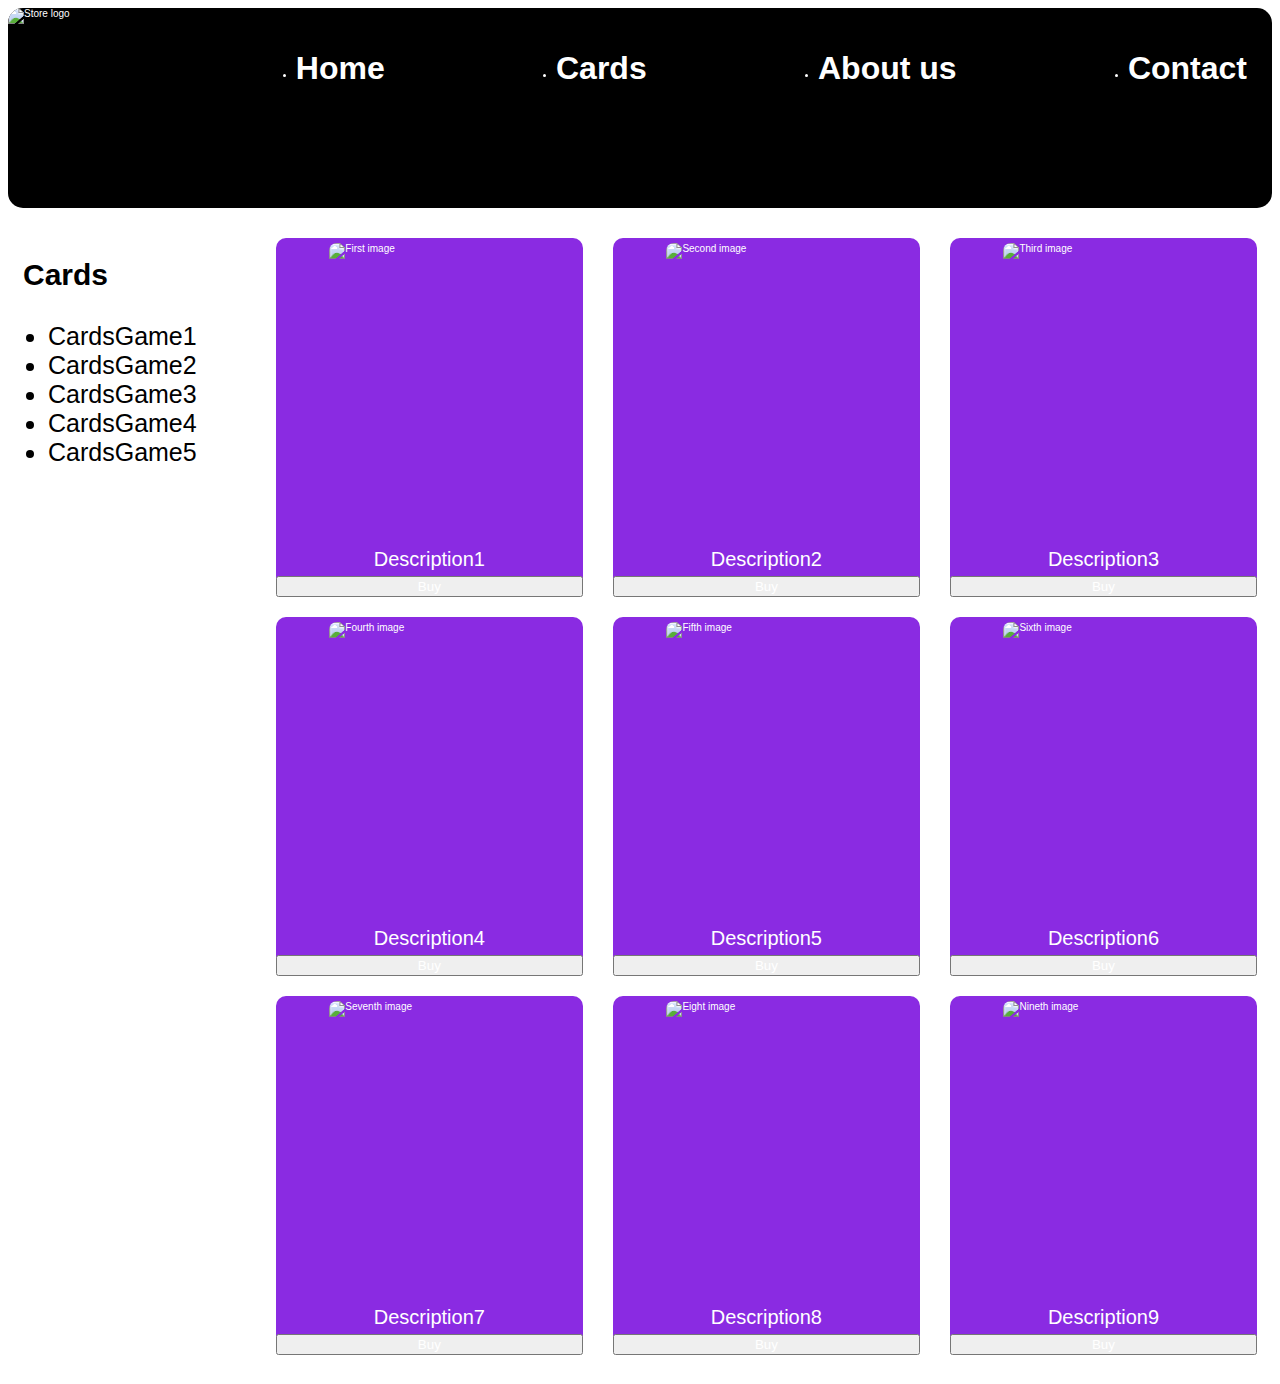
==== index.html @ 434de2aa "Create index.html" ====
<!DOCTYPE html>
<html lang="en">
<head>
    <meta charset="UTF-8">
    <meta http-equiv="X-UA-Compatible" content="IE=edge">
    <meta name="viewport" content="width=device-width, initial-scale=1.0">
    <title>TCG Store</title>
    <link rel="Icon" href="./img/icons8-card-64.png">
    <style>
        *{
           font-family:sans-serif;
           color: white;
        }
        html{
            font-size: 62.5%;
        }
        body{
            background-image:url(./img/Background.jpg);
            display: flex;
            flex-direction: column;            
        }
        header{
            display: grid;
            width: auto;
            grid-template-columns: 20% auto;
            grid-template-rows: 20rem;
            border-radius: 1.5rem;
            padding-right: 2.5rem;
            background-color: black;
            margin-top: auto;
            margin-bottom: auto;
        }
        header img{
            max-width: fit-content;
            height: 100%;
            border-top-left-radius: 1.5rem;
        }
        .menu{
            display: flex;
            flex-direction: row;
            justify-content: space-between;
            align-content: center;
        }
        .menu li h3{
            font-size: 3.2rem;
        }
        .menu li h3:hover{
            color:blue;
        }
        .content{
            display: grid;
            grid-template-columns: 1fr 4fr;
        }
        aside{
            background: white;
            margin-top: 2rem;
            border-radius: 1.5rem;
        }
        aside h3{
            color: black;
            font-size: 3.0rem;
            margin-left: 1.5rem;
        }
        aside ul li{
            color:black;
            font-size: 2.5rem;
        }
        aside ul li:hover{
            color:blueviolet;
        }
        main{
            display: grid;
            grid-template-columns: 1fr 1fr 1fr;
            margin-top: 2rem;
        }
        .viewer figure{
            display: flex;
            flex-direction: column;
            margin-left: 1.5rem;
            margin-right: 1.5rem;
            border-radius: 1rem;
            background: blueviolet;
        }
        .viewer figure img{
            display: flex;
            justify-content: center;
            width: 20rem;
            height: 30rem;
            margin-left: auto;
            margin-right: auto;
            margin-top: 0.5rem;
            border-radius: 0.8rem;
        }
        .viewer figcaption{
            margin-top: 0.5rem;
            margin-bottom: 0.5rem;
            display: flex;
            justify-content: center;
            font-size: 2.0rem;
        }
        footer{
            display: flex;
            justify-content: end;
        }
    </style>
</head>
<body>
    <header>
        <img src="./img/Logo store.jpg" alt="Store logo">
        <nav>
            <ul class="menu">
                <li><h3>Home</h3></li>
                <li><h3>Cards</h3>
                <li><h3>About us</h3></li>
                <li><h3>Contact</h3></li>
            </ul>
        </nav>
    </header>
    <div class="content">
    <aside>
        <h3>Cards</h3>
        <ul>
            <li>CardsGame1</li>
            <li>CardsGame2</li>
            <li>CardsGame3</li>
            <li>CardsGame4</li>
            <li>CardsGame5</li>
        </ul>
    </aside>
    <main class="viewer">
        <figure class="img1">
            <img src="./img/erik-mclean-p1Xx215ooiM-unsplash-min.jpg" alt="First image">
            <Figcaption>Description1</Figcaption>
            <button>Buy</button>
        </figure>
        <figure class="img2">
            <img src="./img/glen-carrie-DKxlqtCQBJk-unsplash-min.jpg" alt="Second image">
            <Figcaption>Description2</Figcaption>
            <button>Buy</button>
        </figure>
        <figure class="img3">
            <img src="./img/marouane-k5TTwdGGvLk-unsplash-min.jpg" alt="Third image">
            <Figcaption>Description3</Figcaption>
            <button>Buy</button>
        </figure><figure class="img4">
            <img src="./img/matt-flores-NpgN1gXdlSw-unsplash-min.jpg" alt="Fourth image">
            <Figcaption>Description4</Figcaption>
            <button>Buy</button>
        </figure><figure class="img5">
            <img src="./img/sven-ciupka-8H3cWNtBpdQ-unsplash-min.jpg" alt="Fifth image">
            <Figcaption>Description5</Figcaption>
            <button>Buy</button>
        </figure><figure class="img6">
            <img src="./img/sven-ciupka-WbosA2fQy_o-unsplash-min.jpg" alt="Sixth image">
            <Figcaption>Description6</Figcaption>
            <button>Buy</button>
        </figure><figure class="img7">
            <img src="./img/pexels-kendall-hoopes-1796794.jpg" alt="Seventh image">
            <Figcaption>Description7</Figcaption>
            <button>Buy</button>
        </figure><figure class="img8">
            <img src="./img/pexels-oleg-magni-1831113.jpg" alt="Eight image">
            <Figcaption>Description8</Figcaption>
            <button>Buy</button>
        </figure><figure class="img9">
            <img src="./img/pexels-oleg-magni-1831116(1).jpg" alt="Nineth image">
            <Figcaption>Description9</Figcaption>
            <button>Buy</button>
        </figure>
    </main>
    </div>
    <footer>
        Store test by Sapi96
    </footer>
</body>
</html>
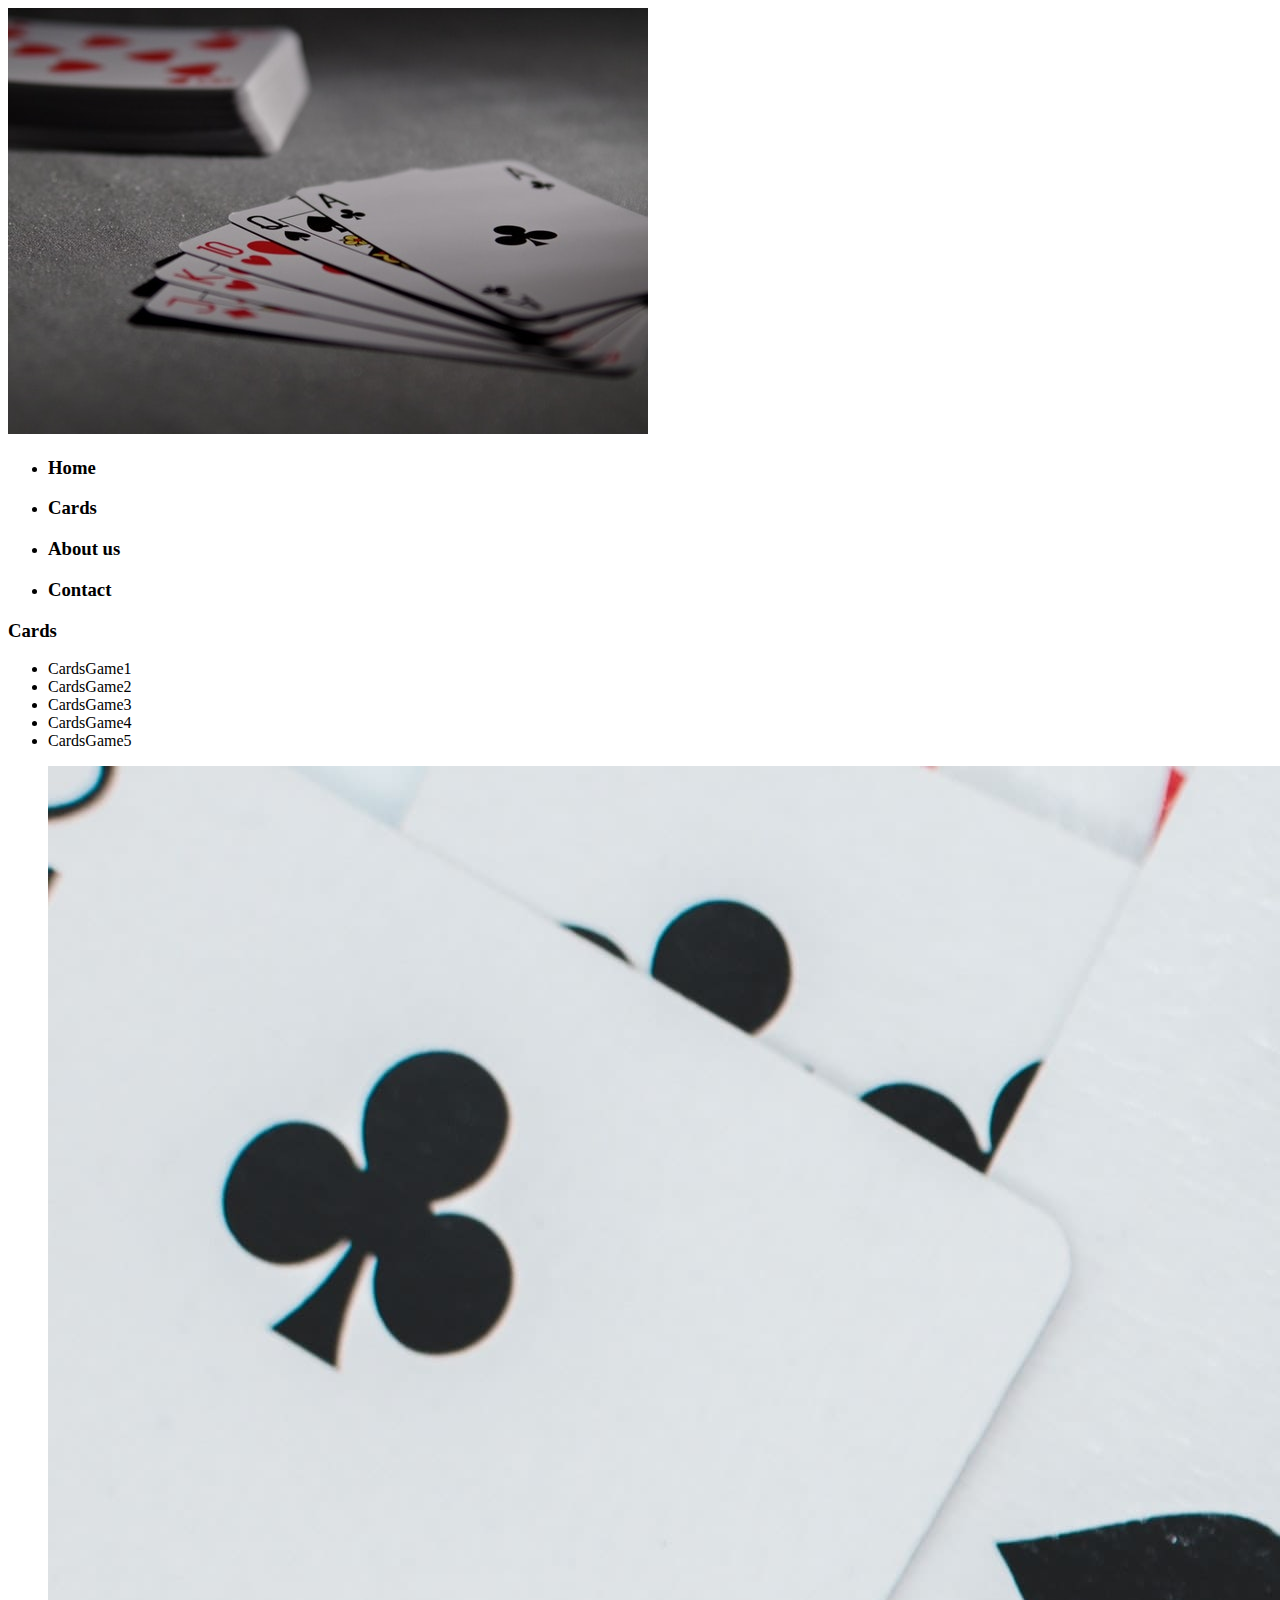
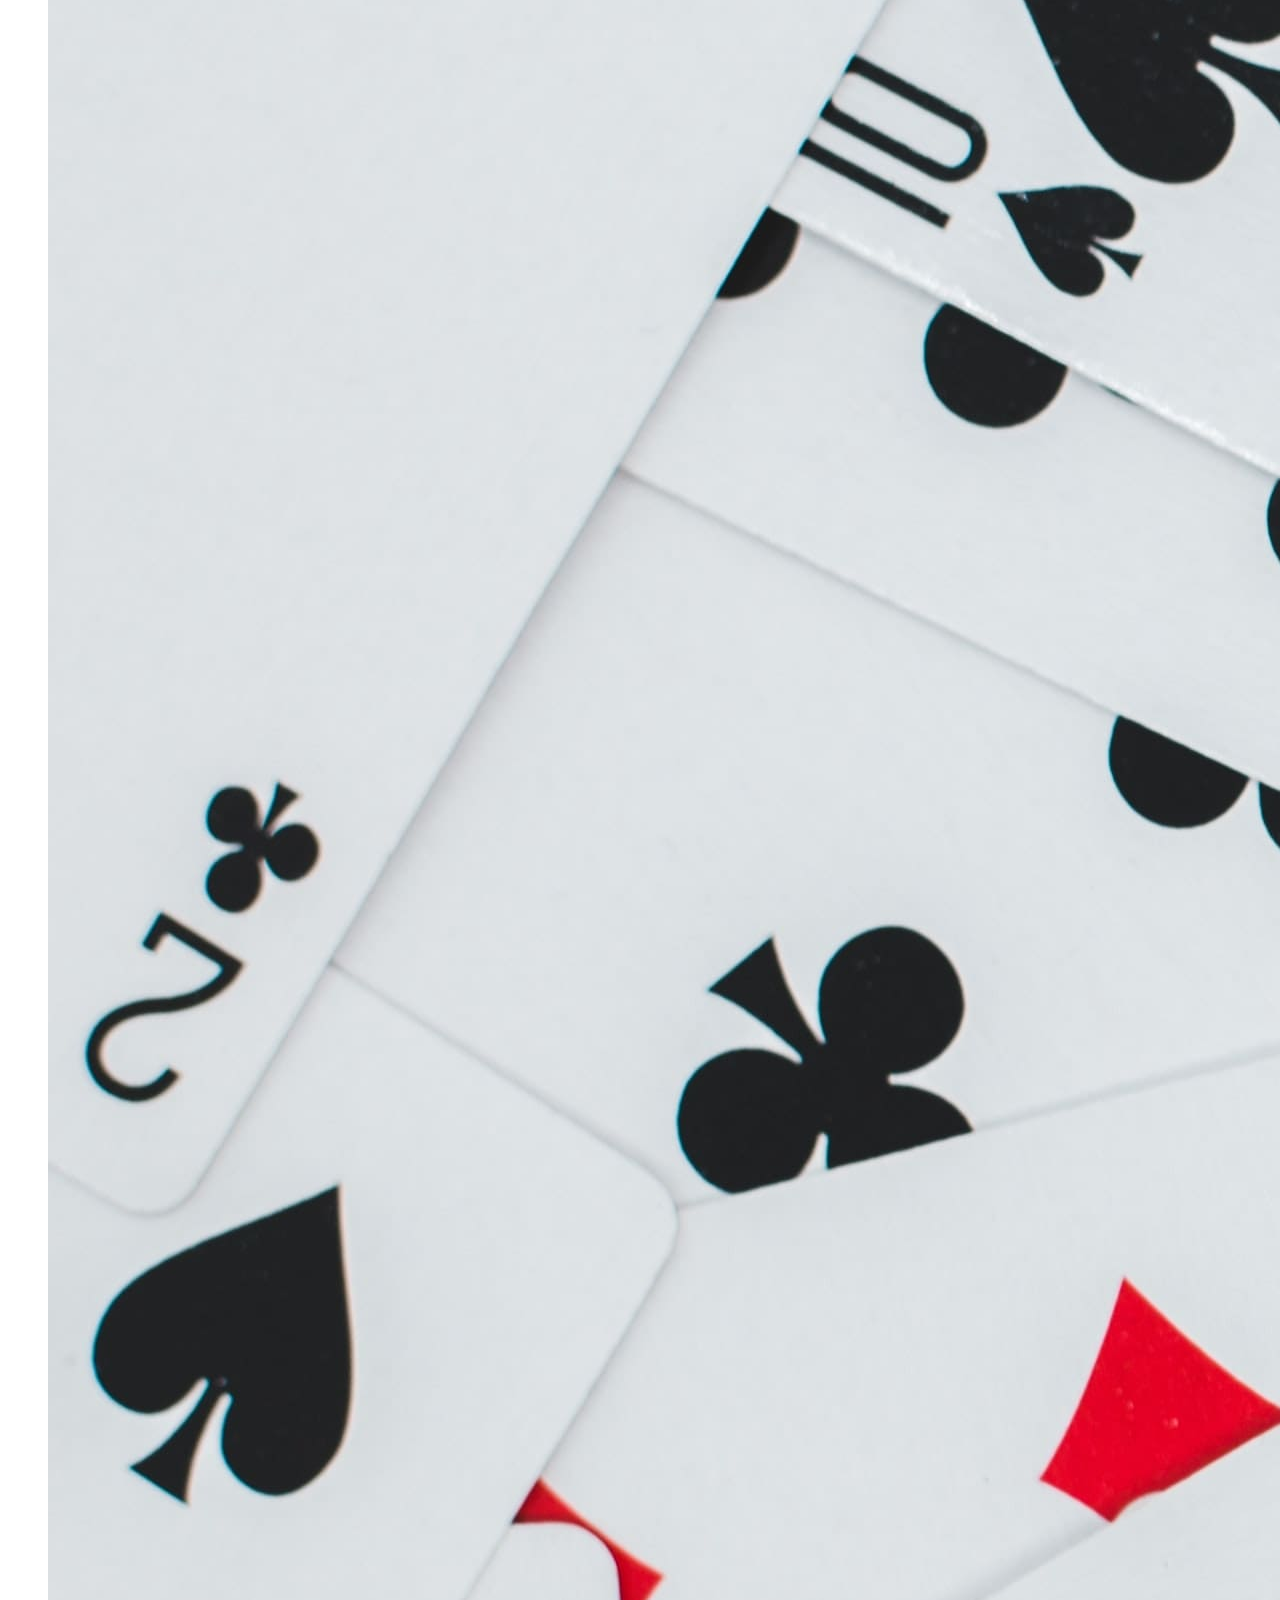
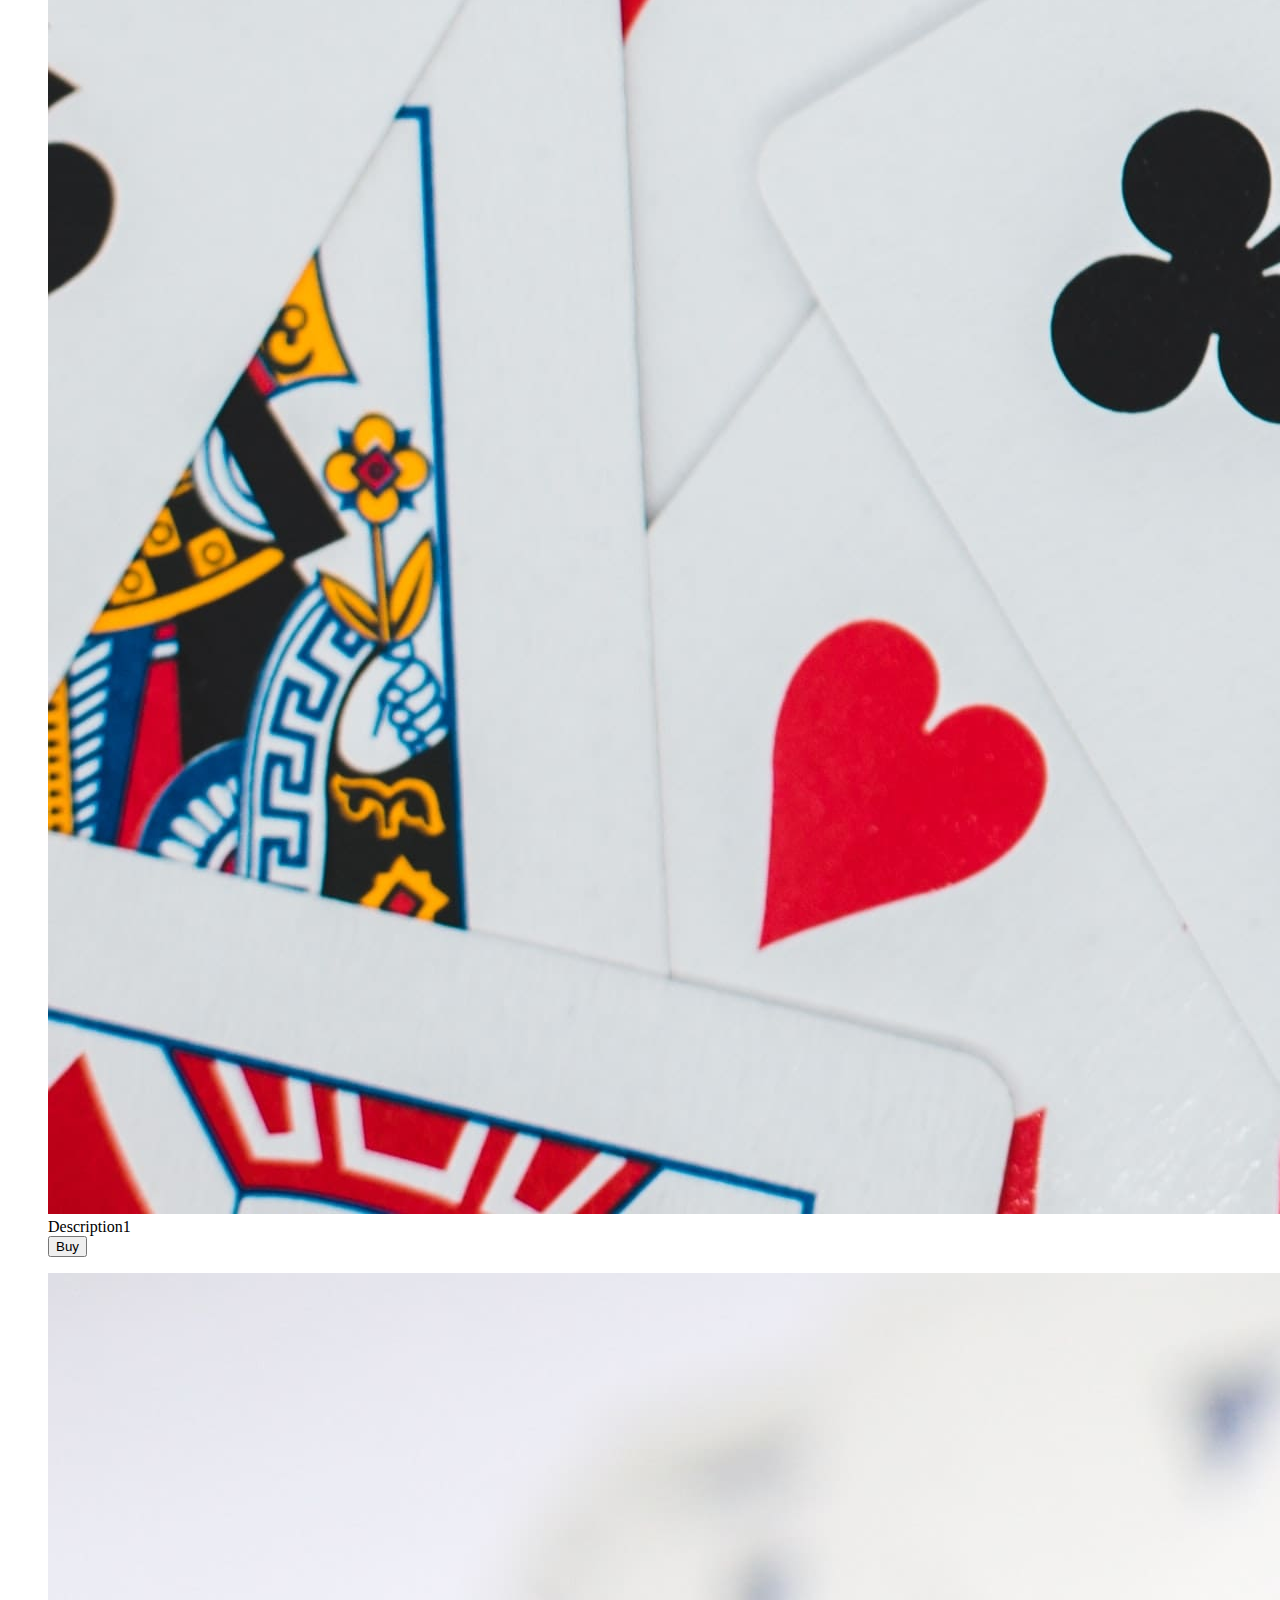
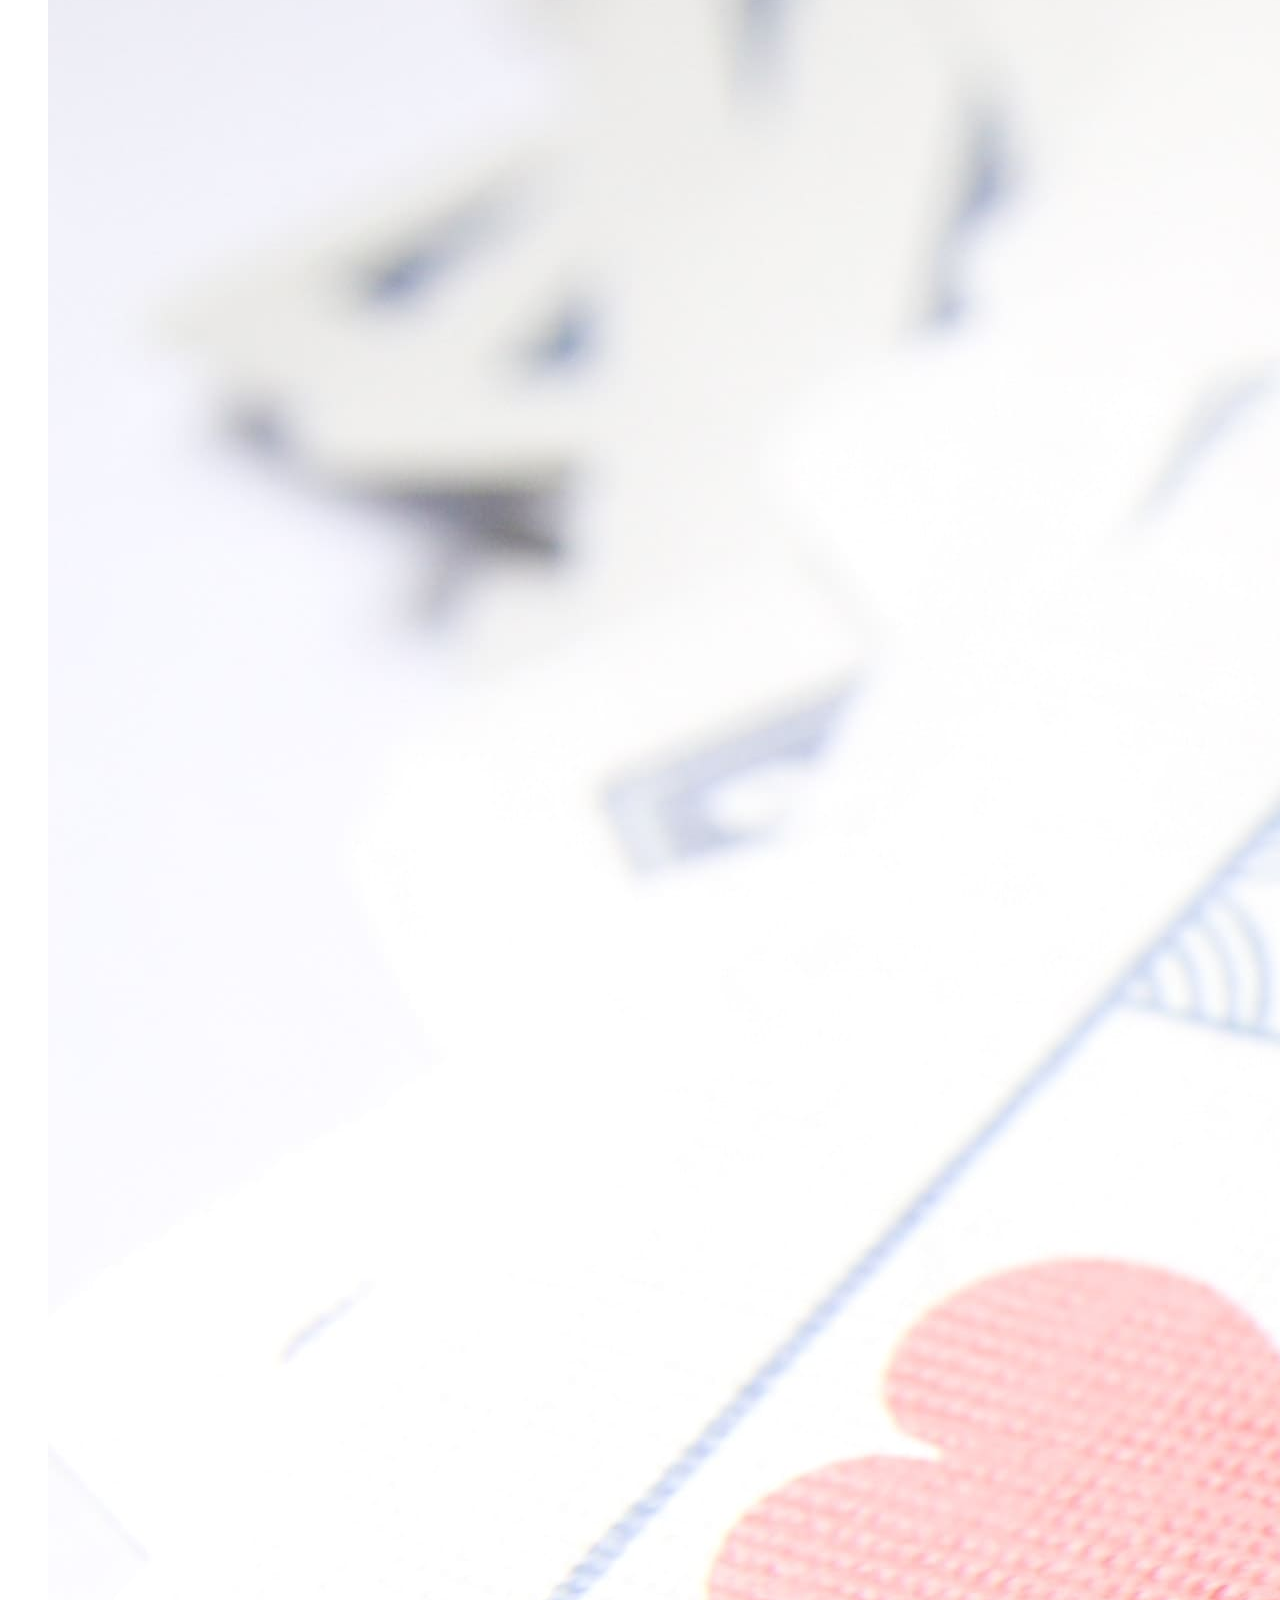
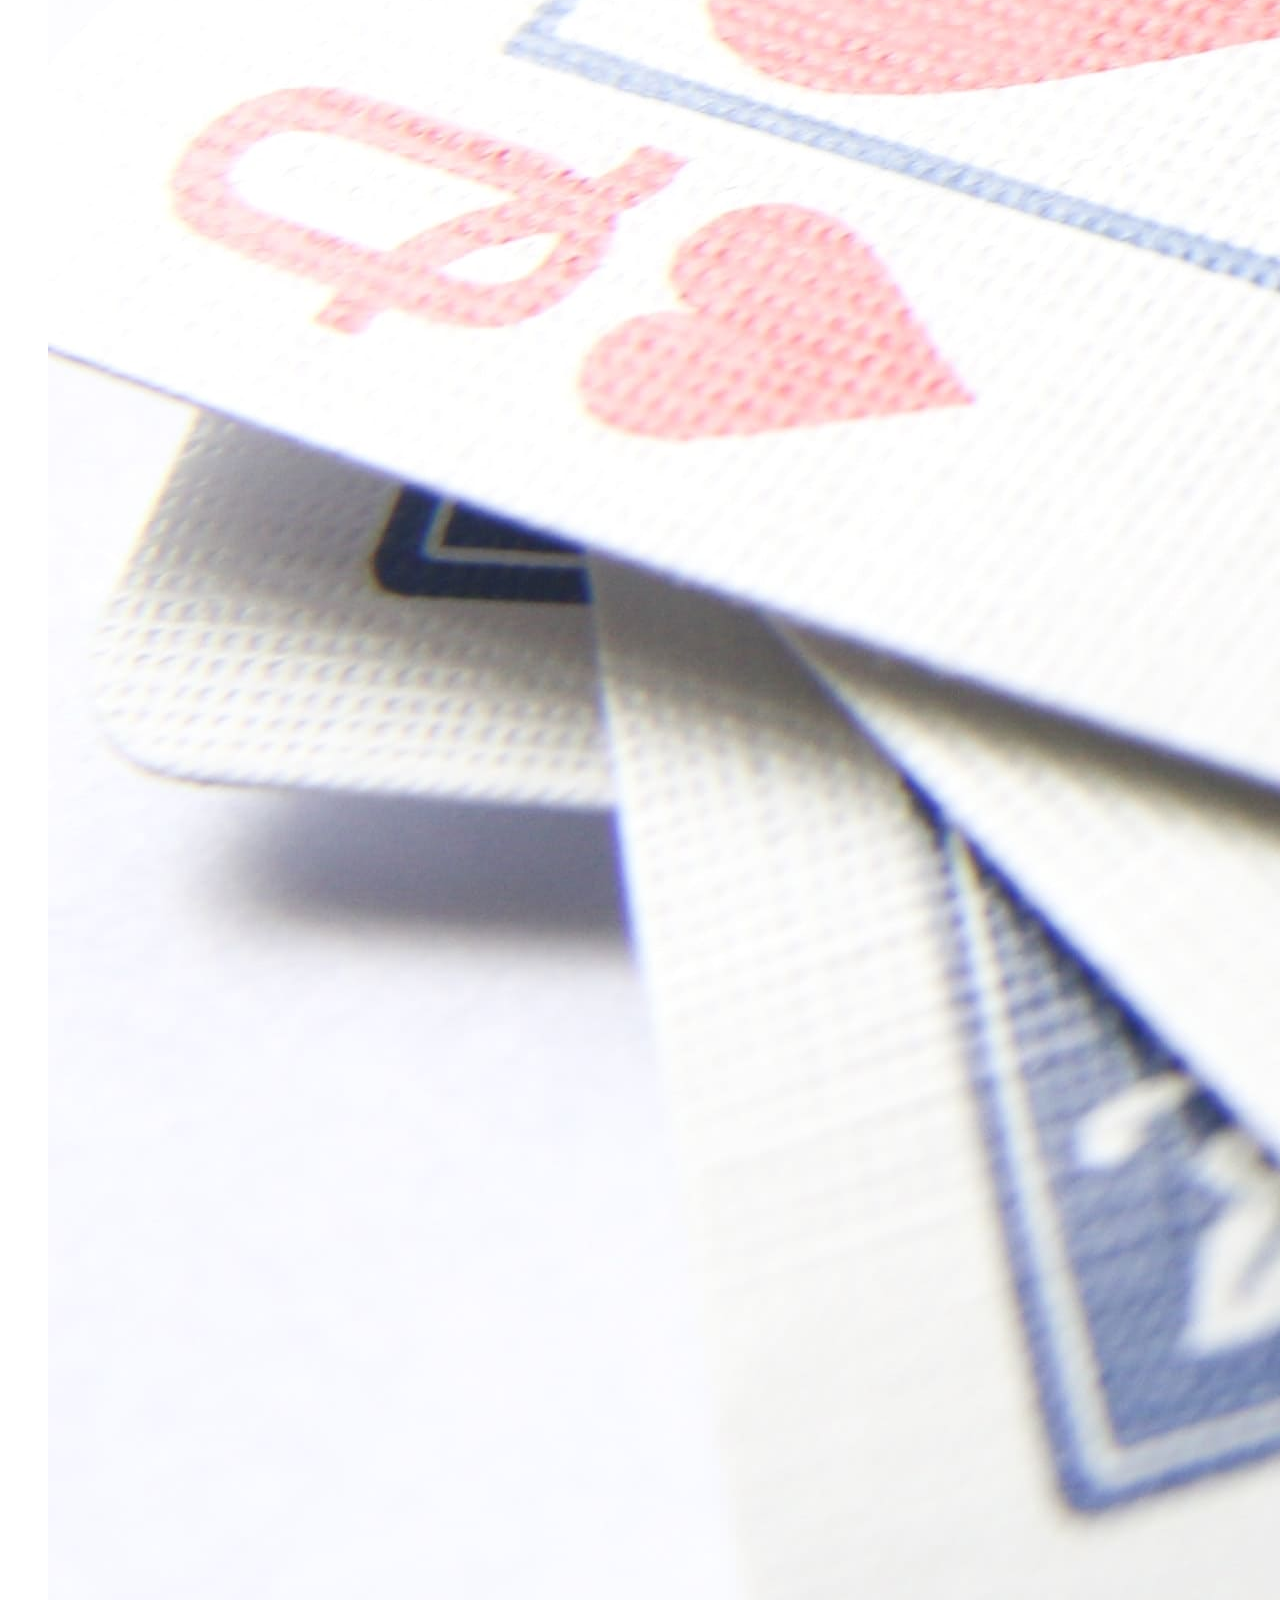
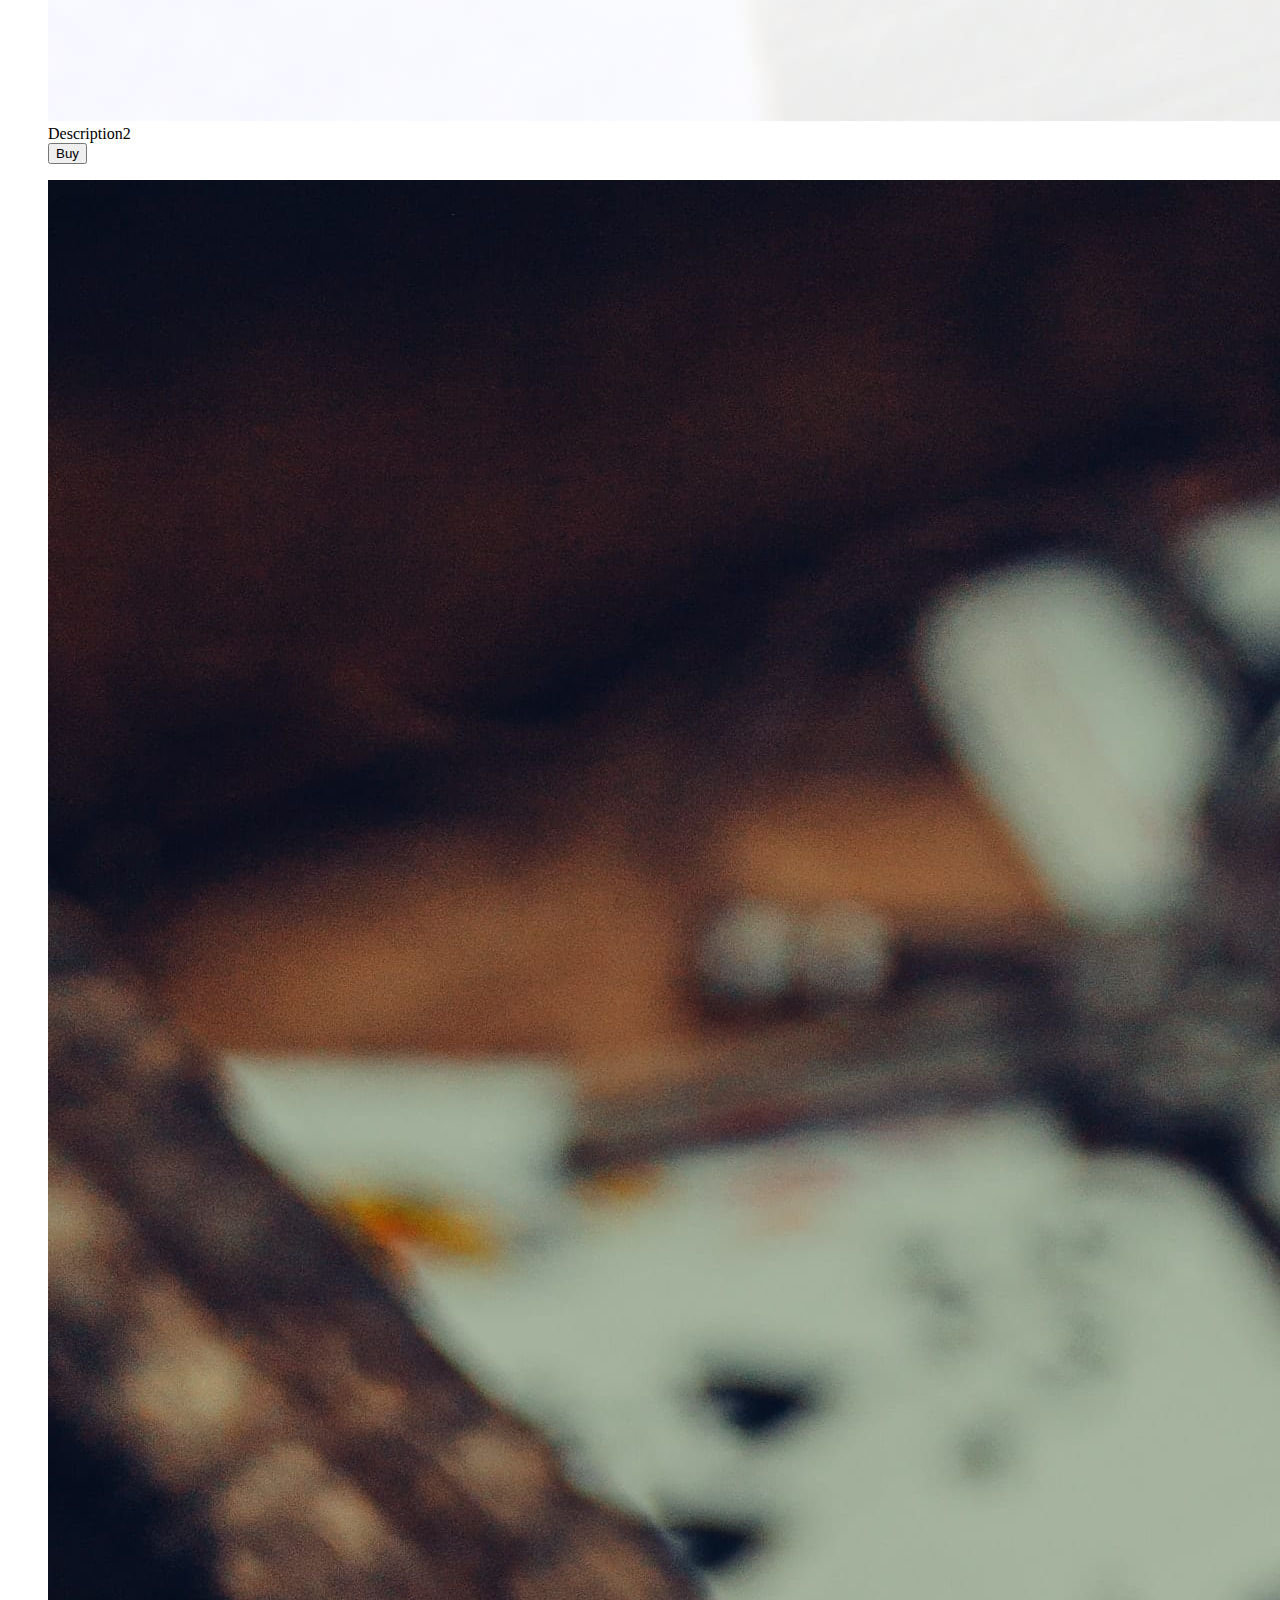
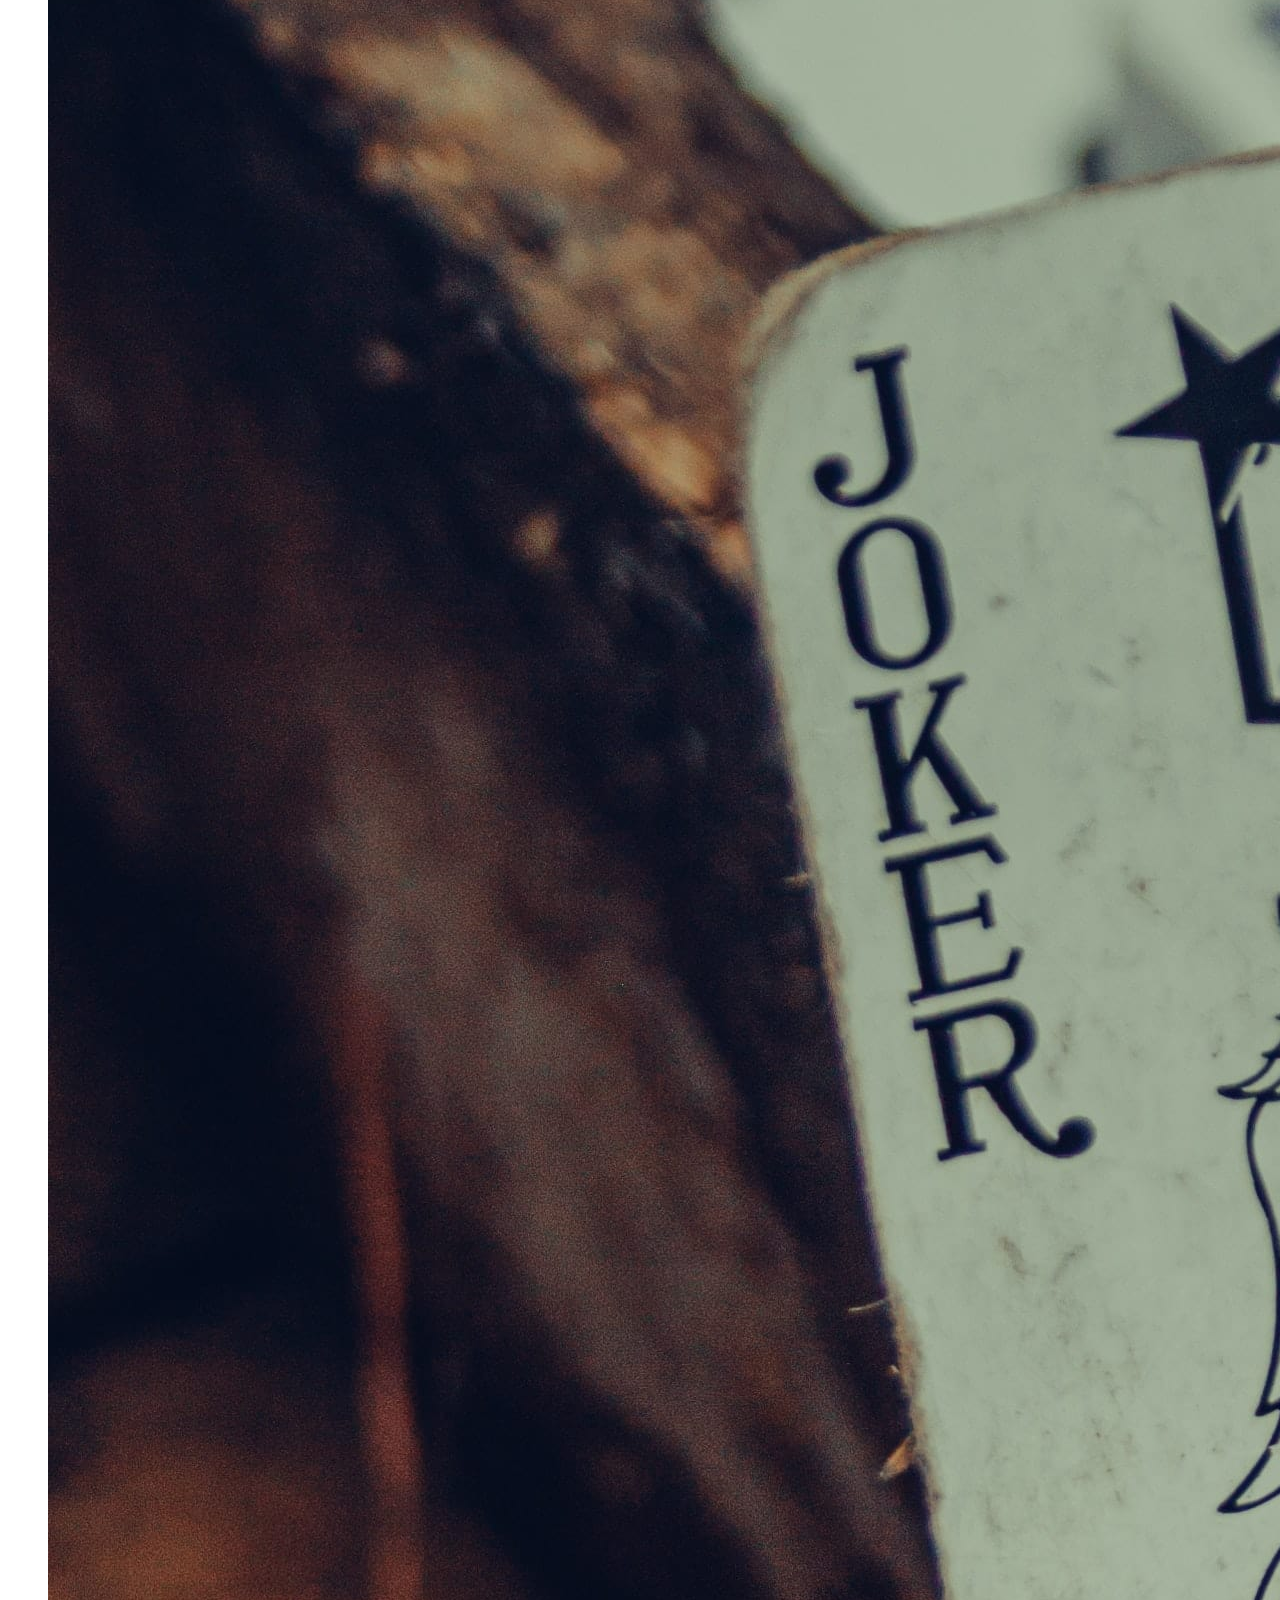
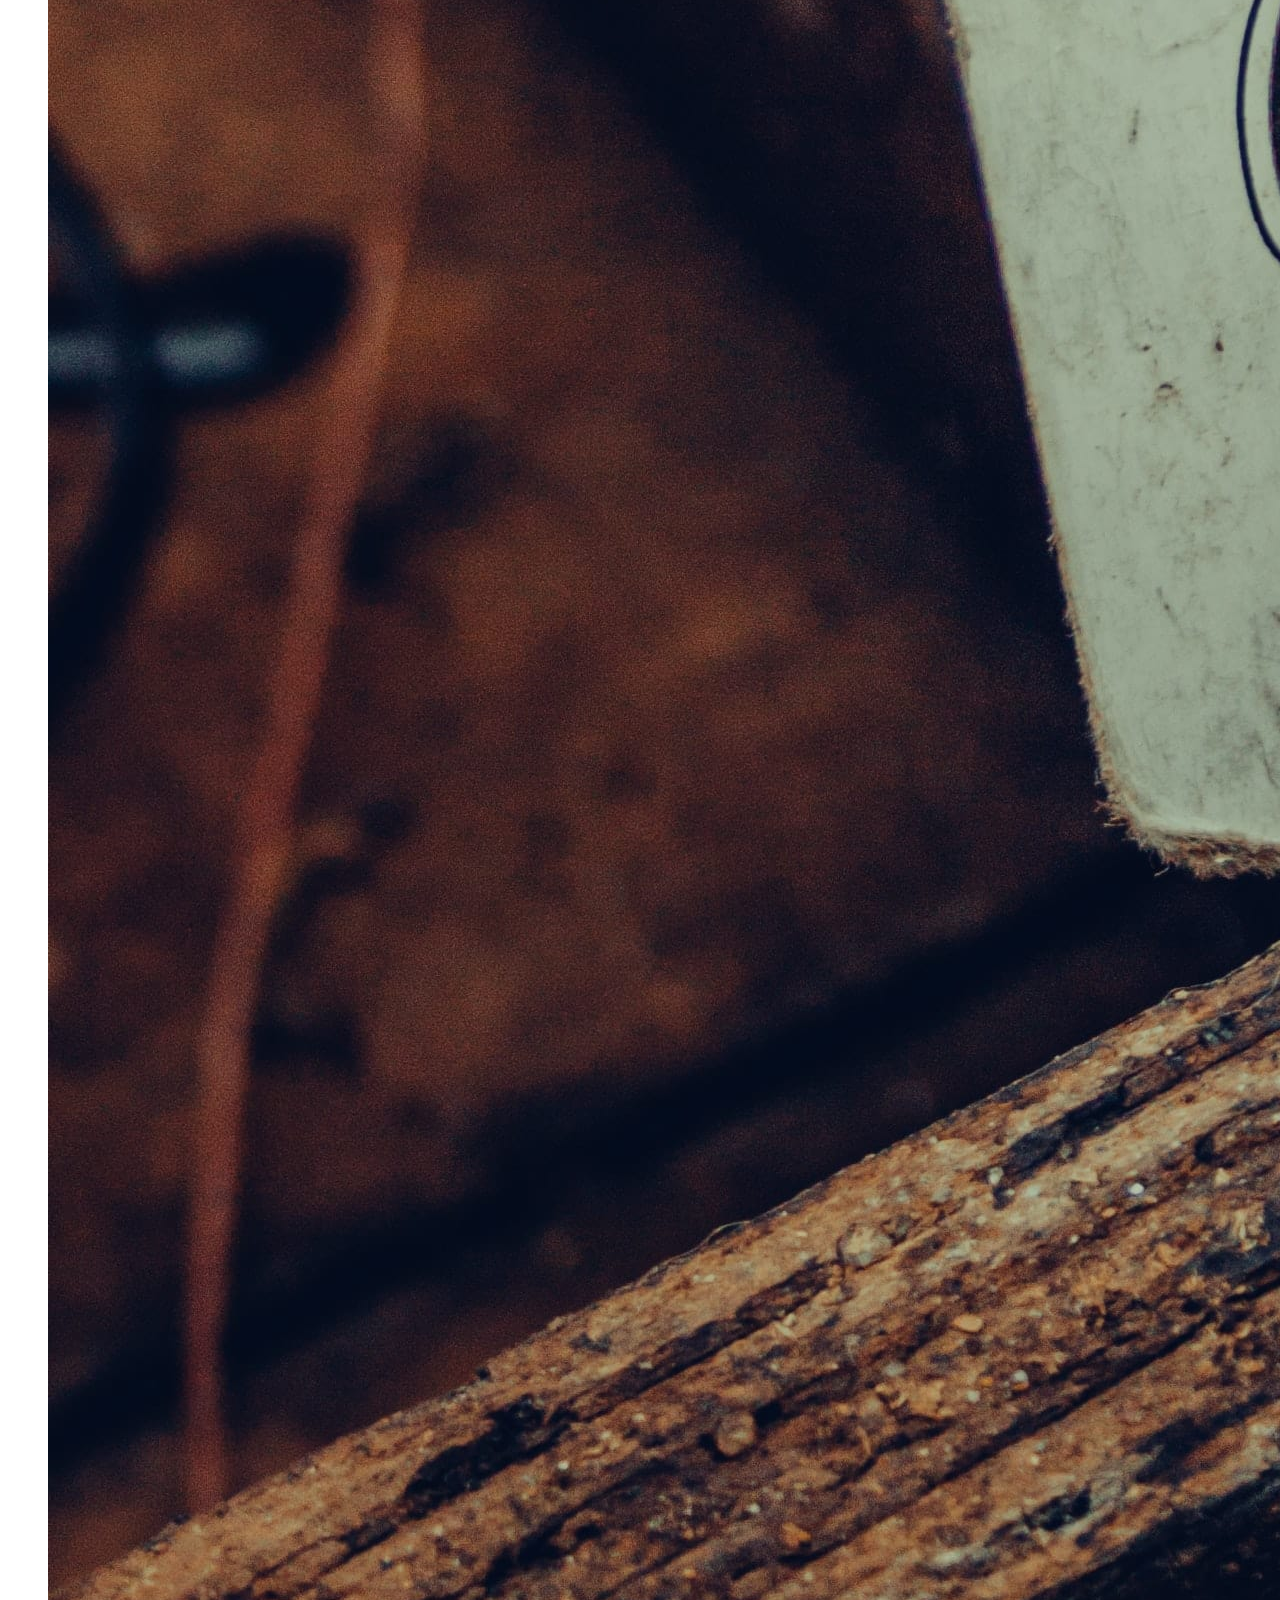
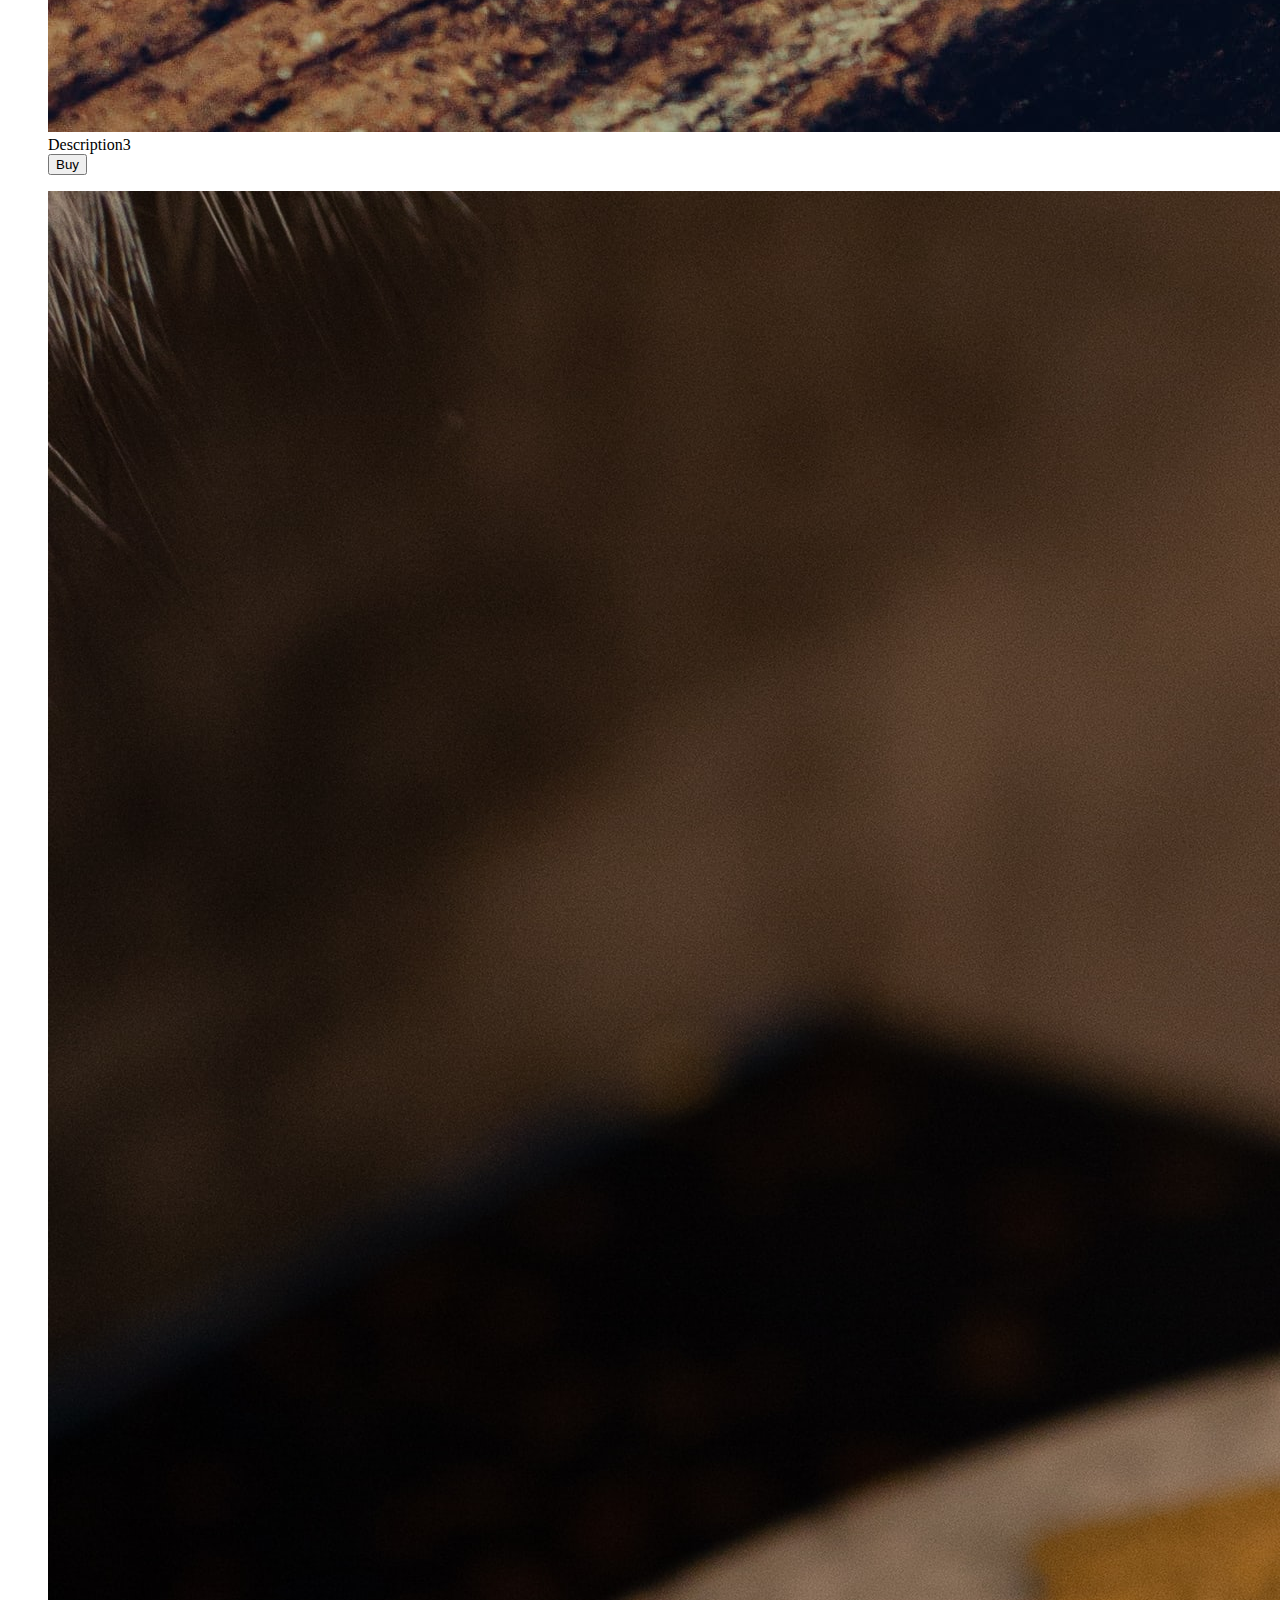
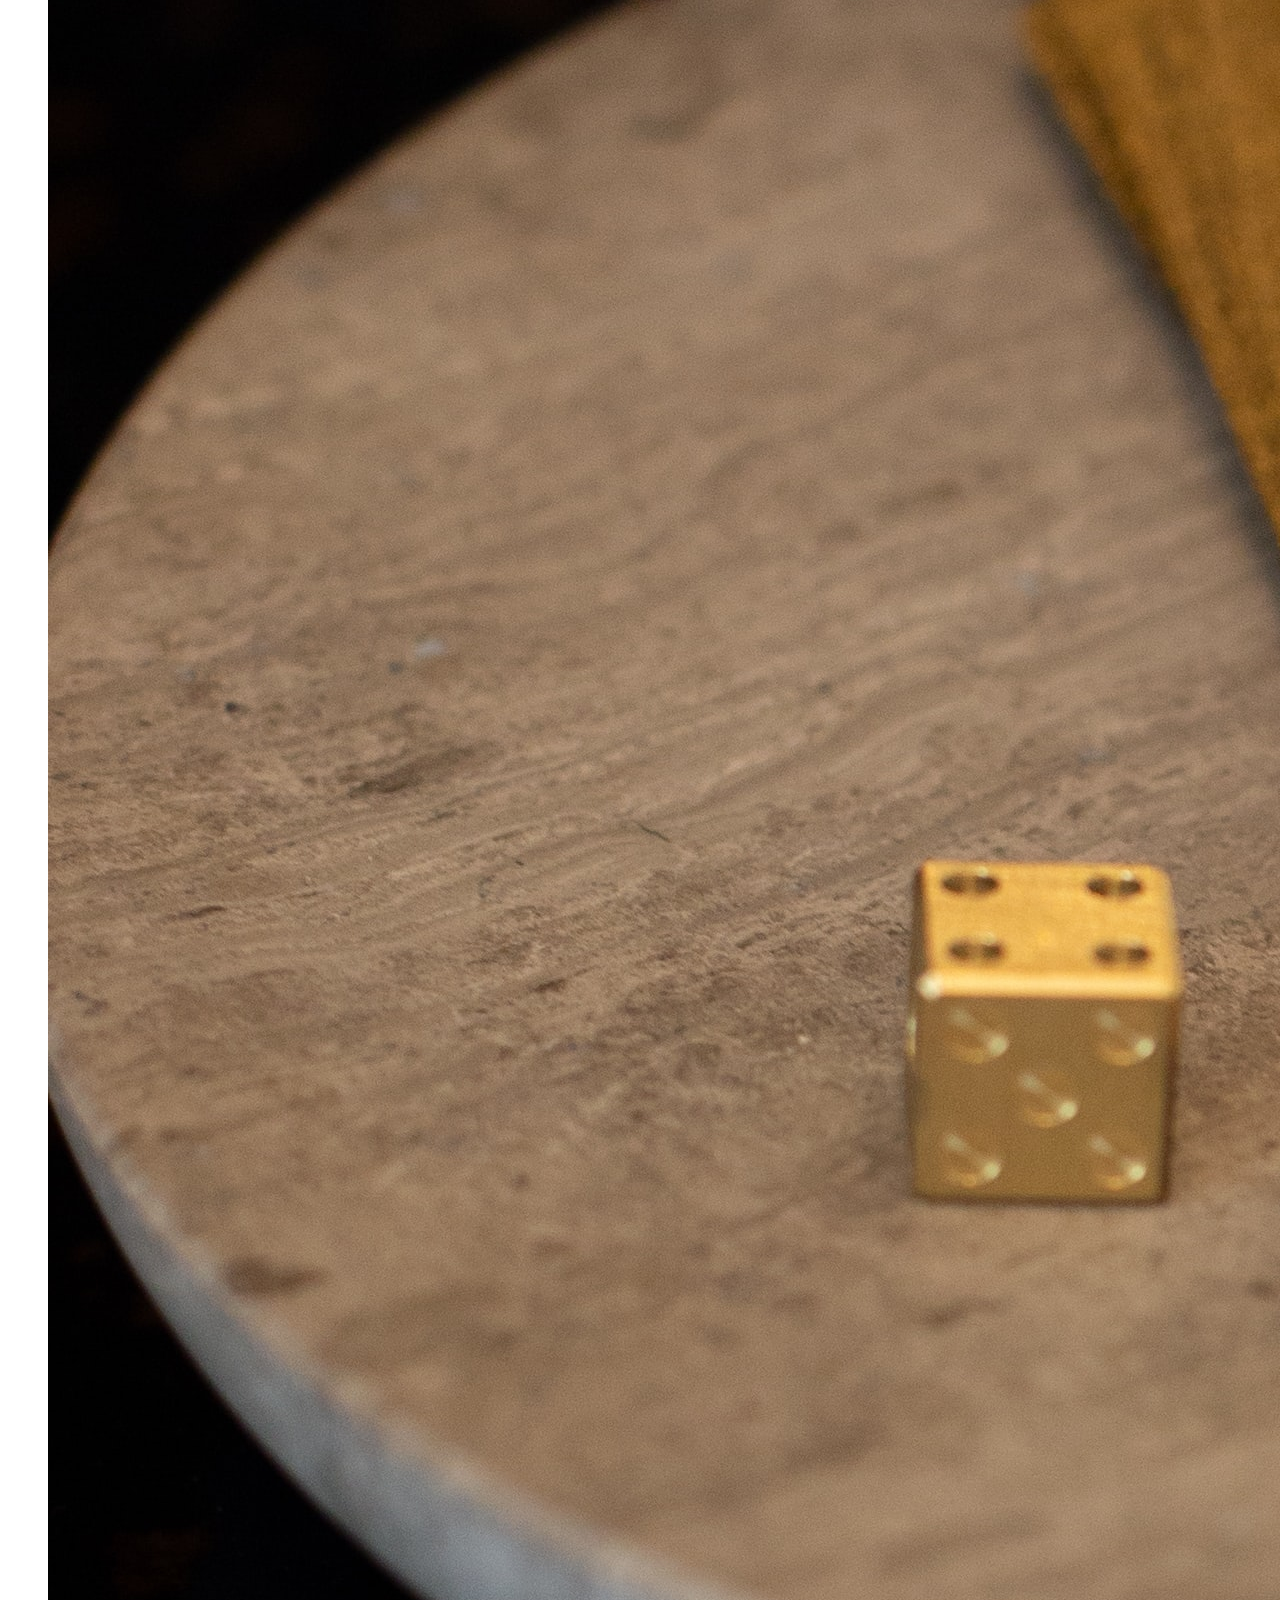
==== commit 3c21fe9c: "Update index.html" ====
--- a/index.html
+++ b/index.html
@@ -6,103 +6,7 @@
     <meta name="viewport" content="width=device-width, initial-scale=1.0">
     <title>TCG Store</title>
     <link rel="Icon" href="./img/icons8-card-64.png">
-    <style>
-        *{
-           font-family:sans-serif;
-           color: white;
-        }
-        html{
-            font-size: 62.5%;
-        }
-        body{
-            background-image:url(./img/Background.jpg);
-            display: flex;
-            flex-direction: column;            
-        }
-        header{
-            display: grid;
-            width: auto;
-            grid-template-columns: 20% auto;
-            grid-template-rows: 20rem;
-            border-radius: 1.5rem;
-            padding-right: 2.5rem;
-            background-color: black;
-            margin-top: auto;
-            margin-bottom: auto;
-        }
-        header img{
-            max-width: fit-content;
-            height: 100%;
-            border-top-left-radius: 1.5rem;
-        }
-        .menu{
-            display: flex;
-            flex-direction: row;
-            justify-content: space-between;
-            align-content: center;
-        }
-        .menu li h3{
-            font-size: 3.2rem;
-        }
-        .menu li h3:hover{
-            color:blue;
-        }
-        .content{
-            display: grid;
-            grid-template-columns: 1fr 4fr;
-        }
-        aside{
-            background: white;
-            margin-top: 2rem;
-            border-radius: 1.5rem;
-        }
-        aside h3{
-            color: black;
-            font-size: 3.0rem;
-            margin-left: 1.5rem;
-        }
-        aside ul li{
-            color:black;
-            font-size: 2.5rem;
-        }
-        aside ul li:hover{
-            color:blueviolet;
-        }
-        main{
-            display: grid;
-            grid-template-columns: 1fr 1fr 1fr;
-            margin-top: 2rem;
-        }
-        .viewer figure{
-            display: flex;
-            flex-direction: column;
-            margin-left: 1.5rem;
-            margin-right: 1.5rem;
-            border-radius: 1rem;
-            background: blueviolet;
-        }
-        .viewer figure img{
-            display: flex;
-            justify-content: center;
-            width: 20rem;
-            height: 30rem;
-            margin-left: auto;
-            margin-right: auto;
-            margin-top: 0.5rem;
-            border-radius: 0.8rem;
-        }
-        .viewer figcaption{
-            margin-top: 0.5rem;
-            margin-bottom: 0.5rem;
-            display: flex;
-            justify-content: center;
-            font-size: 2.0rem;
-        }
-        footer{
-            display: flex;
-            justify-content: end;
-        }
-    </style>
+    <link rel="stylesheet" href="./style.css">
 </head>
 <body>
     <header>
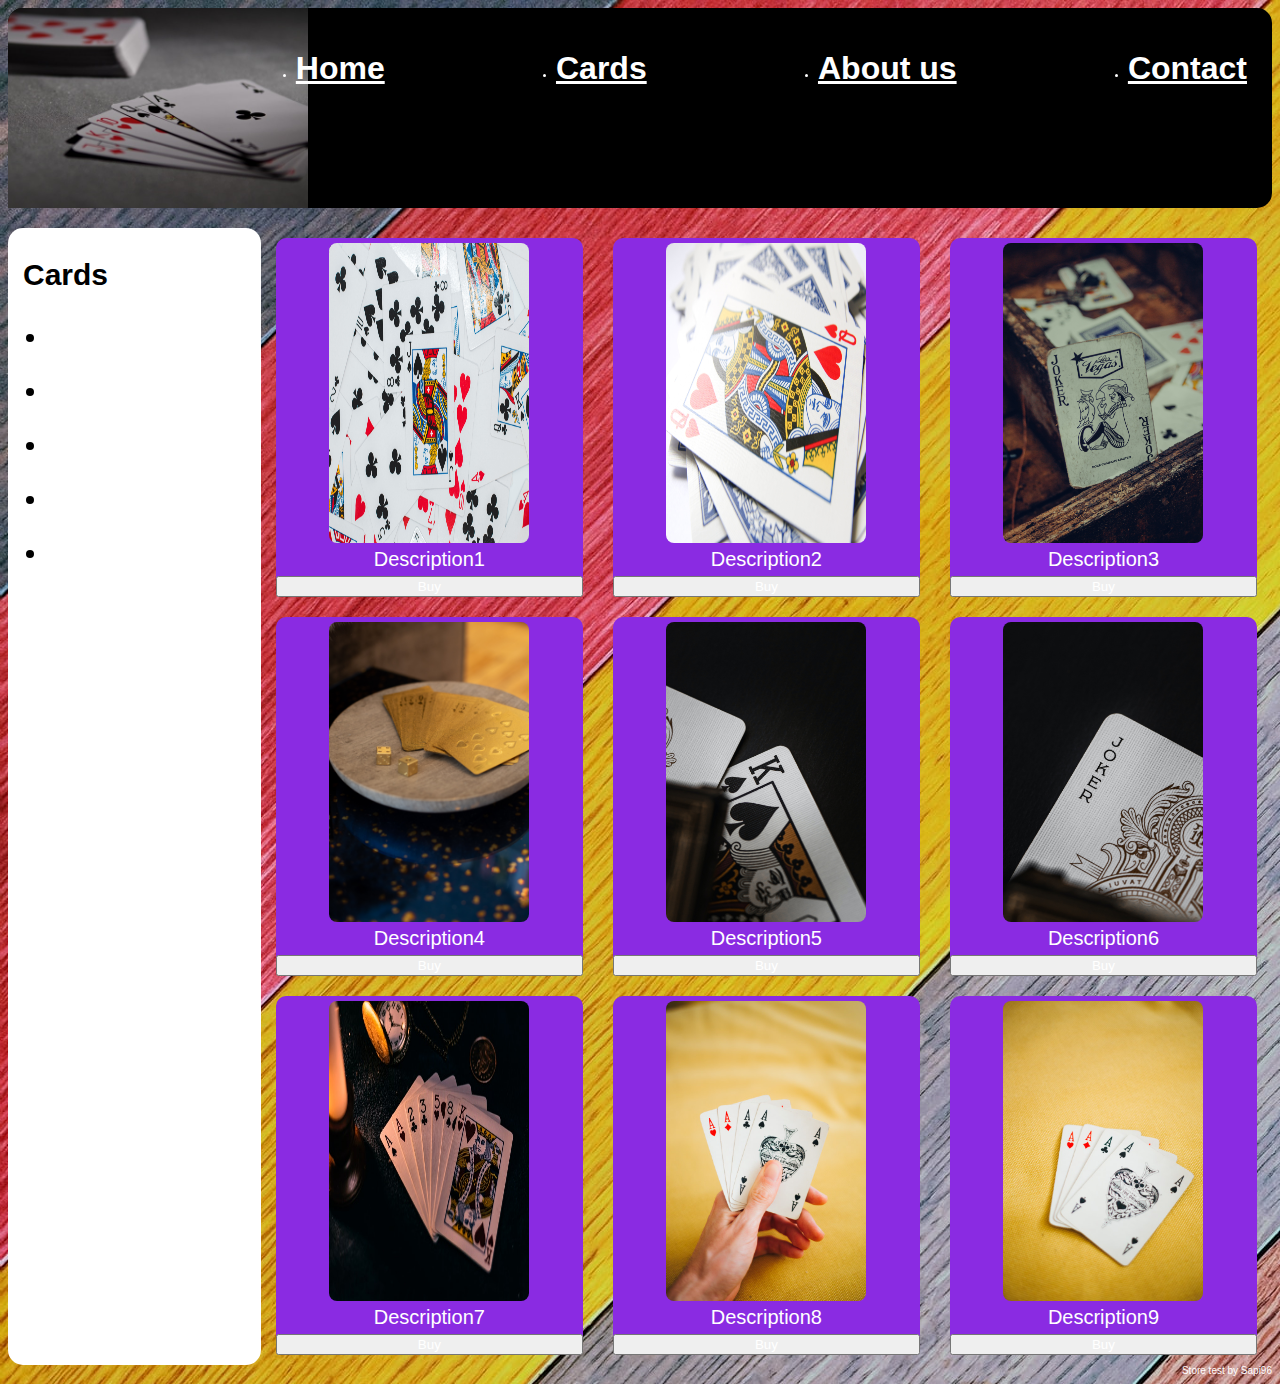
==== commit 32233aee: "Add files via upload" ====
--- a/index.html
+++ b/index.html
@@ -1,80 +1,80 @@
-<!DOCTYPE html>
-<html lang="en">
-<head>
-    <meta charset="UTF-8">
-    <meta http-equiv="X-UA-Compatible" content="IE=edge">
-    <meta name="viewport" content="width=device-width, initial-scale=1.0">
-    <title>TCG Store</title>
-    <link rel="Icon" href="./img/icons8-card-64.png">
-    <link rel="stylesheet" href="./style.css">
-</head>
-<body>
-    <header>
-        <img src="./img/Logo store.jpg" alt="Store logo">
-        <nav>
-            <ul class="menu">
-                <li><h3>Home</h3></li>
-                <li><h3>Cards</h3>
-                <li><h3>About us</h3></li>
-                <li><h3>Contact</h3></li>
-            </ul>
-        </nav>
-    </header>
-    <div class="content">
-    <aside>
-        <h3>Cards</h3>
-        <ul>
-            <li>CardsGame1</li>
-            <li>CardsGame2</li>
-            <li>CardsGame3</li>
-            <li>CardsGame4</li>
-            <li>CardsGame5</li>
-        </ul>
-    </aside>
-    <main class="viewer">
-        <figure class="img1">
-            <img src="./img/erik-mclean-p1Xx215ooiM-unsplash-min.jpg" alt="First image">
-            <Figcaption>Description1</Figcaption>
-            <button>Buy</button>
-        </figure>
-        <figure class="img2">
-            <img src="./img/glen-carrie-DKxlqtCQBJk-unsplash-min.jpg" alt="Second image">
-            <Figcaption>Description2</Figcaption>
-            <button>Buy</button>
-        </figure>
-        <figure class="img3">
-            <img src="./img/marouane-k5TTwdGGvLk-unsplash-min.jpg" alt="Third image">
-            <Figcaption>Description3</Figcaption>
-            <button>Buy</button>
-        </figure><figure class="img4">
-            <img src="./img/matt-flores-NpgN1gXdlSw-unsplash-min.jpg" alt="Fourth image">
-            <Figcaption>Description4</Figcaption>
-            <button>Buy</button>
-        </figure><figure class="img5">
-            <img src="./img/sven-ciupka-8H3cWNtBpdQ-unsplash-min.jpg" alt="Fifth image">
-            <Figcaption>Description5</Figcaption>
-            <button>Buy</button>
-        </figure><figure class="img6">
-            <img src="./img/sven-ciupka-WbosA2fQy_o-unsplash-min.jpg" alt="Sixth image">
-            <Figcaption>Description6</Figcaption>
-            <button>Buy</button>
-        </figure><figure class="img7">
-            <img src="./img/pexels-kendall-hoopes-1796794.jpg" alt="Seventh image">
-            <Figcaption>Description7</Figcaption>
-            <button>Buy</button>
-        </figure><figure class="img8">
-            <img src="./img/pexels-oleg-magni-1831113.jpg" alt="Eight image">
-            <Figcaption>Description8</Figcaption>
-            <button>Buy</button>
-        </figure><figure class="img9">
-            <img src="./img/pexels-oleg-magni-1831116(1).jpg" alt="Nineth image">
-            <Figcaption>Description9</Figcaption>
-            <button>Buy</button>
-        </figure>
-    </main>
-    </div>
-    <footer>
-        Store test by Sapi96
-    </footer>
-</body>
-</html>
+<!DOCTYPE html>
+<html lang="en">
+<head>
+    <meta charset="UTF-8">
+    <meta http-equiv="X-UA-Compatible" content="IE=edge">
+    <meta name="viewport" content="width=device-width, initial-scale=1.0">
+    <title>TCG Store</title>
+    <link rel="Icon" href="./img/icons8-card-64.png">
+    <link rel="stylesheet" href="./style.css">       
+</head>
+<body>
+    <header>
+        <img src="./img/Logo store.jpg" alt="Store logo">
+        <nav>
+            <ul class="menu">
+                <li><a href=""><h3>Home</h3></a></li>
+                <li><a href=""><h3>Cards</h3></a></li>
+                <li><a href=""><h3>About us</h3></a></li>
+                <li><a href=""><h3>Contact</h3></a></li>
+            </ul>
+        </nav>
+    </header>
+    <div class="content">
+    <aside>
+        <h3>Cards</h3>
+        <ul>
+            <li><a href=""><p>CardsGame1</p></a></li>
+            <li><a href=""><p>CardsGame2</p></a></li>
+            <li><a href=""><p>CardsGame3</p></a></li>
+            <li><a href=""><p>CardsGame4</p></a></li>
+            <li><a href=""><p>CardsGame5</p></a></li>
+        </ul>
+    </aside>
+    <main class="viewer">
+        <figure class="img1">
+            <img src="./img/erik-mclean-p1Xx215ooiM-unsplash-min.jpg" alt="First image">
+            <Figcaption>Description1</Figcaption>
+            <button>Buy</button>
+        </figure>
+        <figure class="img2">
+            <img src="./img/glen-carrie-DKxlqtCQBJk-unsplash-min.jpg" alt="Second image">
+            <Figcaption>Description2</Figcaption>
+            <button>Buy</button>
+        </figure>
+        <figure class="img3">
+            <img src="./img/marouane-k5TTwdGGvLk-unsplash-min.jpg" alt="Third image">
+            <Figcaption>Description3</Figcaption>
+            <button>Buy</button>
+        </figure><figure class="img4">
+            <img src="./img/matt-flores-NpgN1gXdlSw-unsplash-min.jpg" alt="Fourth image">
+            <Figcaption>Description4</Figcaption>
+            <button>Buy</button>
+        </figure><figure class="img5">
+            <img src="./img/sven-ciupka-8H3cWNtBpdQ-unsplash-min.jpg" alt="Fifth image">
+            <Figcaption>Description5</Figcaption>
+            <button>Buy</button>
+        </figure><figure class="img6">
+            <img src="./img/sven-ciupka-WbosA2fQy_o-unsplash-min.jpg" alt="Sixth image">
+            <Figcaption>Description6</Figcaption>
+            <button>Buy</button>
+        </figure><figure class="img7">
+            <img src="./img/pexels-kendall-hoopes-1796794.jpg" alt="Seventh image">
+            <Figcaption>Description7</Figcaption>
+            <button>Buy</button>
+        </figure><figure class="img8">
+            <img src="./img/pexels-oleg-magni-1831113.jpg" alt="Eight image">
+            <Figcaption>Description8</Figcaption>
+            <button>Buy</button>
+        </figure><figure class="img9">
+            <img src="./img/pexels-oleg-magni-1831116(1).jpg" alt="Nineth image">
+            <Figcaption>Description9</Figcaption>
+            <button>Buy</button>
+        </figure>
+    </main>
+    </div>
+    <footer>
+        Store test by Sapi96
+    </footer>
+</body>
+</html>--- a/style.css
+++ b/style.css
@@ -0,0 +1,95 @@
+*{
+    font-family:sans-serif;
+    color: white;
+ }
+ html{
+     font-size: 62.5%;
+ }
+ body{
+     background-image:url(./img/Background.jpg);
+     display: flex;
+     flex-direction: column;            
+ }
+ header{
+     display: grid;
+     width: auto;
+     grid-template-columns: 20% auto;
+     grid-template-rows: 20rem;
+     border-radius: 1.5rem;
+     padding-right: 2.5rem;
+     background-color: black;
+     margin-top: auto;
+     margin-bottom: auto;
+ }
+ header img{
+     max-width: fit-content;
+     height: 100%;
+     border-top-left-radius: 1.5rem;
+ }
+ .menu{
+     display: flex;
+     flex-direction: row;
+     justify-content: space-between;
+     align-content: center;
+ }
+ .menu li h3{
+     font-size: 3.2rem;
+ }
+ .menu li h3:hover{
+     color:blue;
+ }
+ .content{
+     display: grid;
+     grid-template-columns: 1fr 4fr;
+ }
+ aside{
+     background: white;
+     margin-top: 2rem;
+     border-radius: 1.5rem;
+ }
+ aside h3{
+     color: black;
+     font-size: 3.0rem;
+     margin-left: 1.5rem;
+ }
+ aside ul li{
+     color:black;
+     font-size: 2.5rem;
+ }
+ aside ul li:hover{
+     color:blueviolet;
+ }
+ main{
+     display: grid;
+     grid-template-columns: 1fr 1fr 1fr;
+     margin-top: 2rem;
+ }
+ .viewer figure{
+     display: flex;
+     flex-direction: column;
+     margin-left: 1.5rem;
+     margin-right: 1.5rem;
+     border-radius: 1rem;
+     background: blueviolet;
+ }
+ .viewer figure img{
+     display: flex;
+     justify-content: center;
+     width: 20rem;
+     height: 30rem;
+     margin-left: auto;
+     margin-right: auto;
+     margin-top: 0.5rem;
+     border-radius: 0.8rem;
+ }
+ .viewer figcaption{
+     margin-top: 0.5rem;
+     margin-bottom: 0.5rem;
+     display: flex;
+     justify-content: center;
+     font-size: 2.0rem;
+ }
+ footer{
+     display: flex;
+     justify-content: end;
+ }
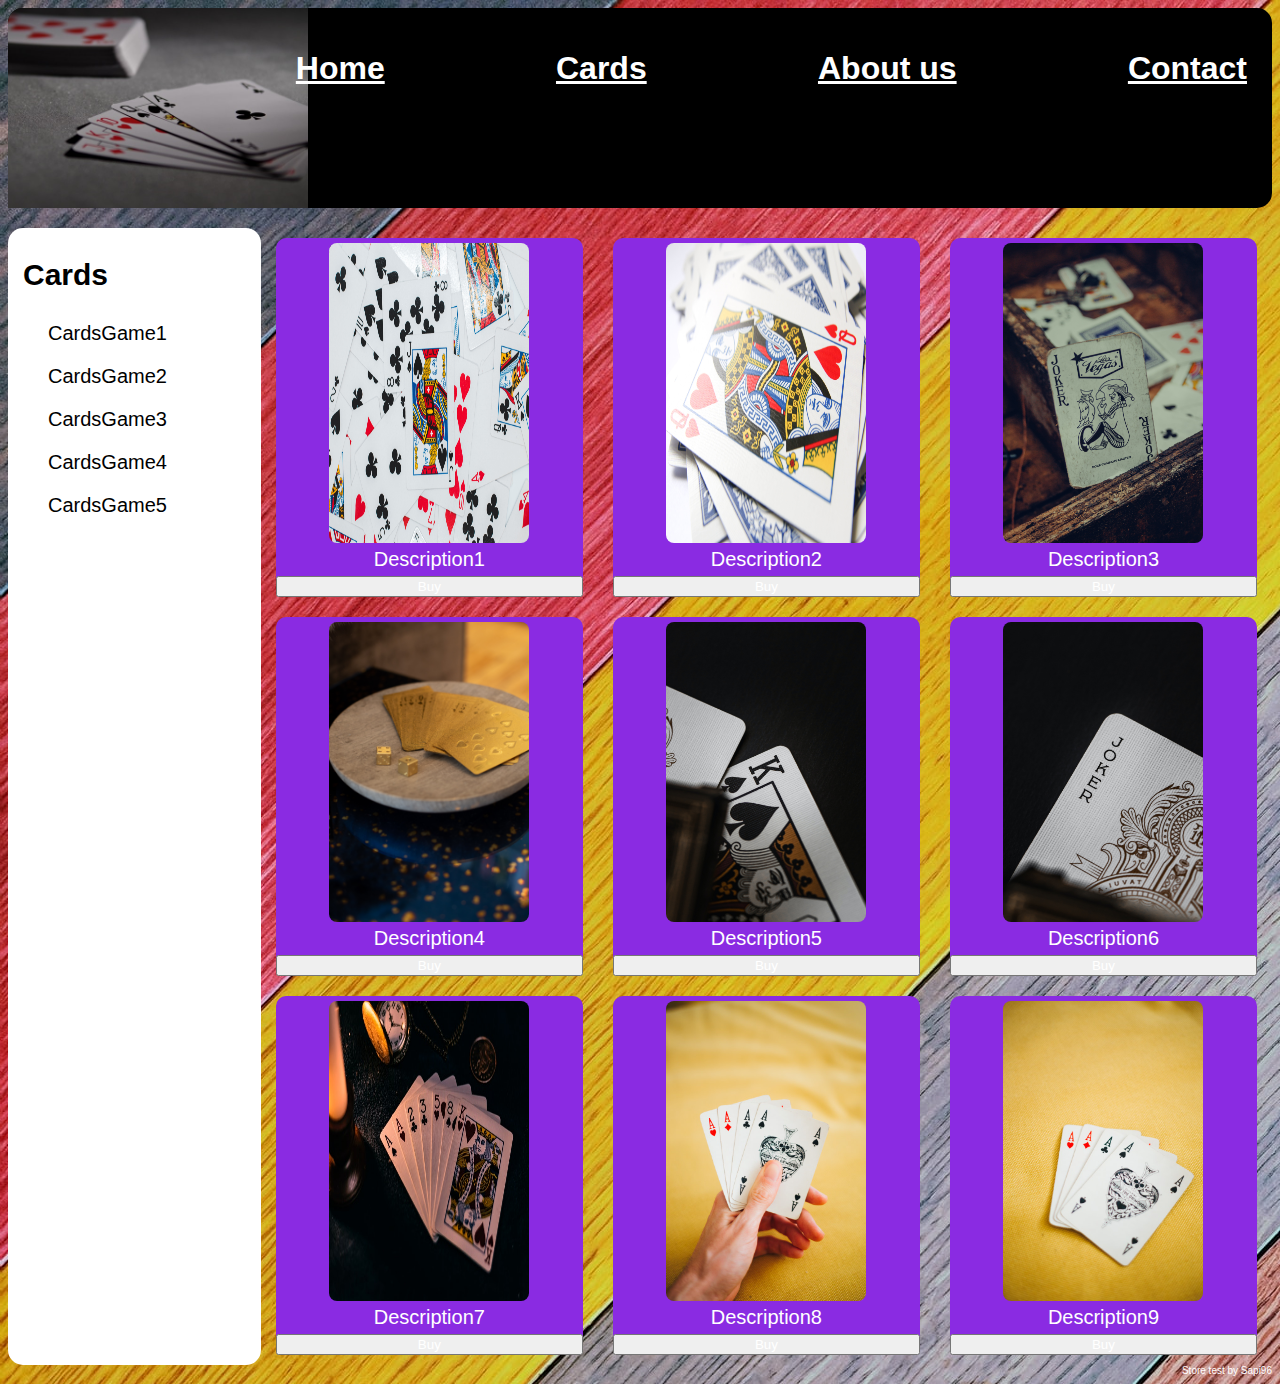
==== commit 9f19a2b7: "Add files via upload" ====
--- a/index.html
+++ b/index.html
@@ -23,7 +23,7 @@
     <div class="content">
     <aside>
         <h3>Cards</h3>
-        <ul>
+        <ul class="sidemenu">
             <li><a href=""><p>CardsGame1</p></a></li>
             <li><a href=""><p>CardsGame2</p></a></li>
             <li><a href=""><p>CardsGame3</p></a></li>
--- a/style.css
+++ b/style.css
@@ -1,95 +1,99 @@
-*{
-    font-family:sans-serif;
-    color: white;
- }
- html{
-     font-size: 62.5%;
- }
- body{
-     background-image:url(./img/Background.jpg);
-     display: flex;
-     flex-direction: column;            
- }
- header{
-     display: grid;
-     width: auto;
-     grid-template-columns: 20% auto;
-     grid-template-rows: 20rem;
-     border-radius: 1.5rem;
-     padding-right: 2.5rem;
-     background-color: black;
-     margin-top: auto;
-     margin-bottom: auto;
- }
- header img{
-     max-width: fit-content;
-     height: 100%;
-     border-top-left-radius: 1.5rem;
- }
- .menu{
-     display: flex;
-     flex-direction: row;
-     justify-content: space-between;
-     align-content: center;
- }
- .menu li h3{
-     font-size: 3.2rem;
- }
- .menu li h3:hover{
-     color:blue;
- }
- .content{
-     display: grid;
-     grid-template-columns: 1fr 4fr;
- }
- aside{
-     background: white;
-     margin-top: 2rem;
-     border-radius: 1.5rem;
- }
- aside h3{
-     color: black;
-     font-size: 3.0rem;
-     margin-left: 1.5rem;
- }
- aside ul li{
-     color:black;
-     font-size: 2.5rem;
- }
- aside ul li:hover{
-     color:blueviolet;
- }
- main{
-     display: grid;
-     grid-template-columns: 1fr 1fr 1fr;
-     margin-top: 2rem;
- }
- .viewer figure{
-     display: flex;
-     flex-direction: column;
-     margin-left: 1.5rem;
-     margin-right: 1.5rem;
-     border-radius: 1rem;
-     background: blueviolet;
- }
- .viewer figure img{
-     display: flex;
-     justify-content: center;
-     width: 20rem;
-     height: 30rem;
-     margin-left: auto;
-     margin-right: auto;
-     margin-top: 0.5rem;
-     border-radius: 0.8rem;
- }
- .viewer figcaption{
-     margin-top: 0.5rem;
-     margin-bottom: 0.5rem;
-     display: flex;
-     justify-content: center;
-     font-size: 2.0rem;
- }
- footer{
-     display: flex;
-     justify-content: end;
- }
+*{
+    font-family:sans-serif;
+    color: white;
+ }
+ html{
+     font-size: 62.5%;
+ }
+ body{
+     background-image:url(./img/Background.jpg);
+     display: flex;
+     flex-direction: column;            
+ }
+ header{
+     display: grid;
+     width: auto;
+     grid-template-columns: 20% auto;
+     grid-template-rows: 20rem;
+     border-radius: 1.5rem;
+     padding-right: 2.5rem;
+     background-color: black;
+     margin-top: auto;
+     margin-bottom: auto;
+ }
+ header img{
+     max-width: fit-content;
+     height: 100%;
+     border-top-left-radius: 1.5rem;
+ }
+ .menu{
+     display: flex;
+     flex-direction: row;
+     justify-content: space-between;
+     align-content: center;
+     list-style: none;
+ }
+ .menu li h3{
+     font-size: 3.2rem;
+ }
+ .menu li h3:hover{
+     color:blue;
+ }
+ .content{
+     display: grid;
+     grid-template-columns: 1fr 4fr;
+ }
+ aside{
+     background: white;
+     margin-top: 2rem;
+     border-radius: 1.5rem;
+ }
+ aside h3{
+     color: black;
+     font-size: 3.0rem;
+     margin-left: 1.5rem;
+ }
+ .sidemenu{
+     list-style: none;
+ }
+ .sidemenu li a p{
+     color:black;
+     font-size: 2rem;
+ }
+ .sidemenu li a p:hover{
+     color:blueviolet;
+ }
+ main{
+     display: grid;
+     grid-template-columns: 1fr 1fr 1fr;
+     margin-top: 2rem;
+ }
+ .viewer figure{
+     display: flex;
+     flex-direction: column;
+     margin-left: 1.5rem;
+     margin-right: 1.5rem;
+     border-radius: 1rem;
+     background: blueviolet;
+ }
+ .viewer figure img{
+     display: flex;
+     justify-content: center;
+     width: 20rem;
+     height: 30rem;
+     margin-left: auto;
+     margin-right: auto;
+     margin-top: 0.5rem;
+     border-radius: 0.8rem;
+ }
+ .viewer figcaption{
+     margin-top: 0.5rem;
+     margin-bottom: 0.5rem;
+     display: flex;
+     justify-content: center;
+     font-size: 2.0rem;
+ }
+ footer{
+     display: flex;
+     justify-content: end;
+ }